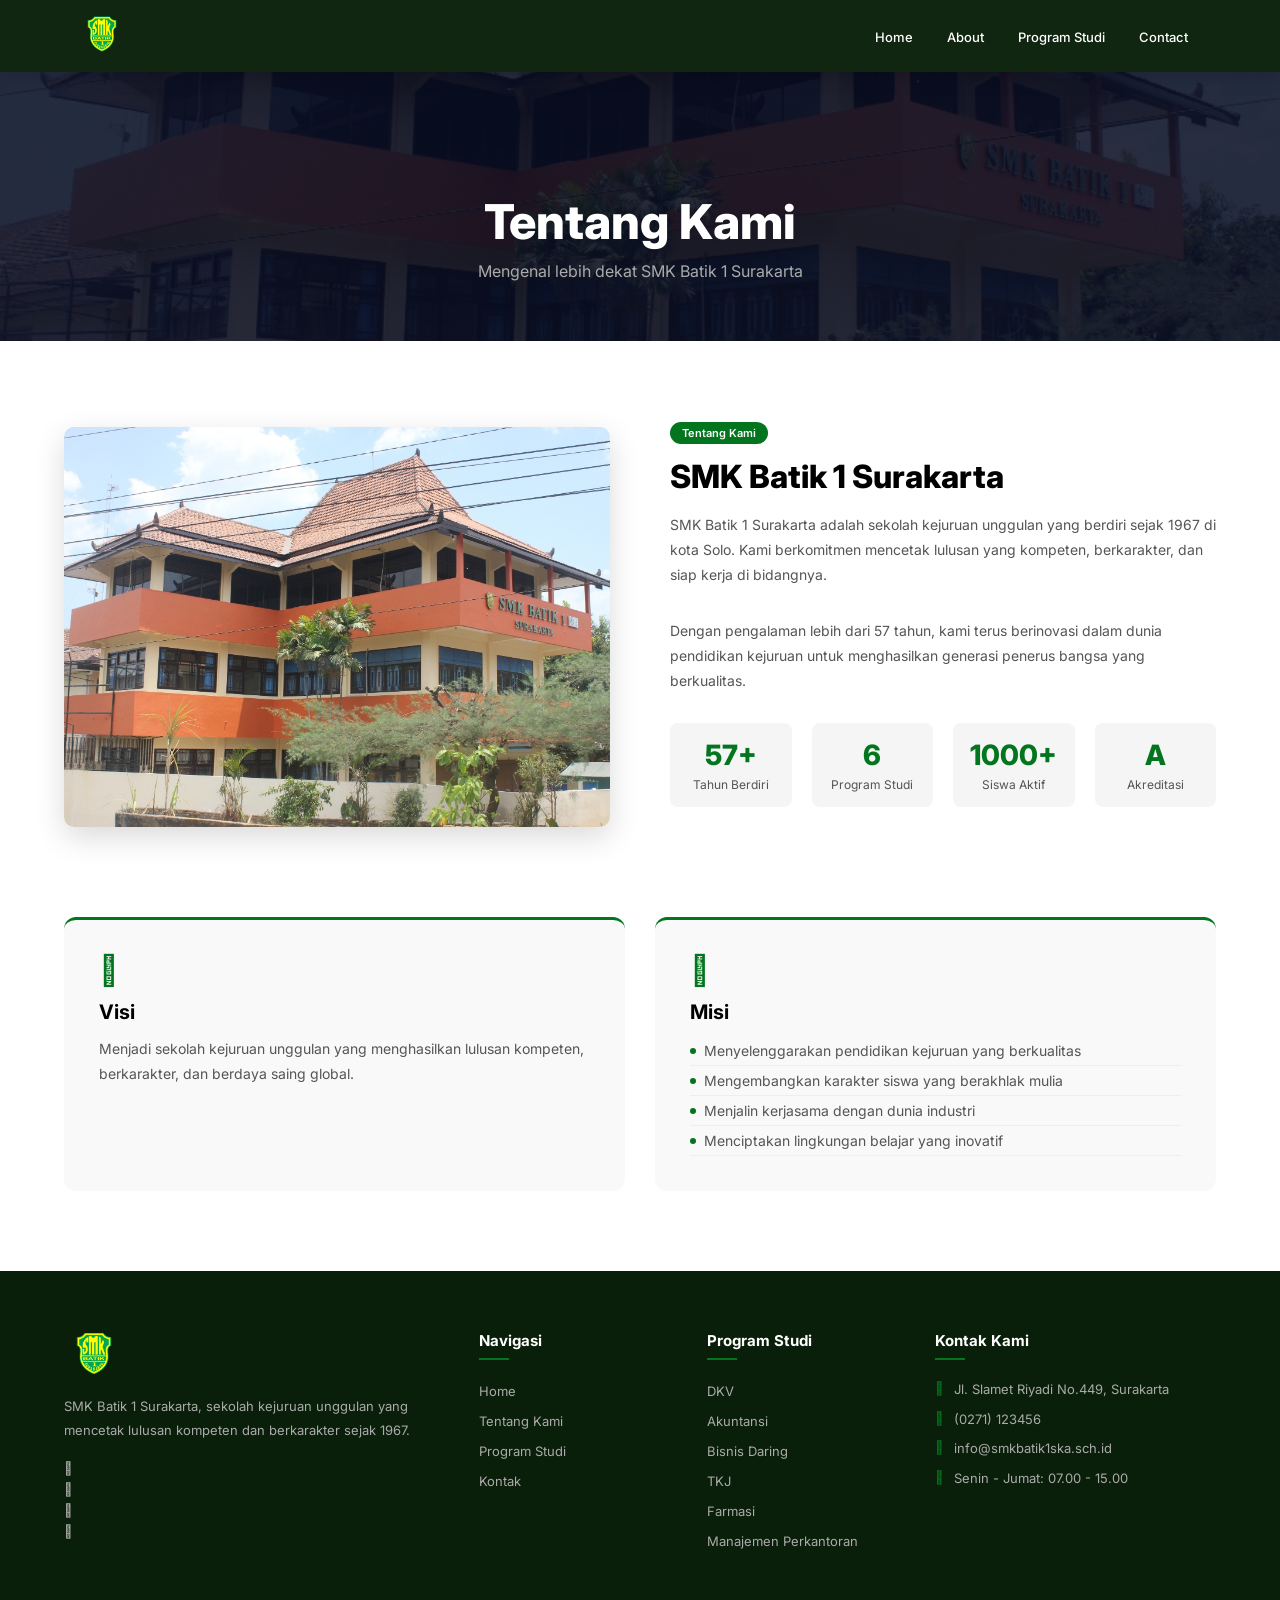
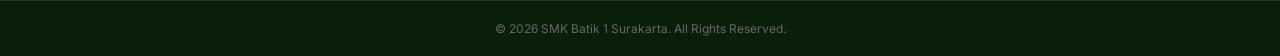
==== about.html @ 140fc362 "update update" ====
<!DOCTYPE html>
<html lang="en">
<head>
    <meta charset="UTF-8">
    <meta name="viewport" content="width=device-width, initial-scale=1.0">
    <title>About - SMK Batik 1 Surakarta</title>
    <link rel="stylesheet" href="style.css">
    <link rel="icon" type="image/png" href="SMK BATIK 1 SURAKARTA.png">
    <link rel="preconnect" href="https://fonts.googleapis.com">
    <link rel="preconnect" href="https://fonts.gstatic.com" crossorigin>
    <link href="https://fonts.googleapis.com/css2?family=Inter:wght@300;400;600;700;800&display=swap" rel="stylesheet">
    <link rel="stylesheet" href="https://cdnjs.cloudflare.com/ajax/libs/font-awesome/6.5.0/css/all.min.css">
</head>
<body>

    <nav>
        <a href="index.html"><img src="SMK BATIK 1 SURAKARTA.png" alt="Logo"></a>
        <div class="nav-links">
            <ul>
                <li><a href="index.html">Home</a></li>
                <li><a href="about.html">About</a></li>
                <li><a href="services.html">Program Studi</a></li>
                <li><a href="contact.html">Contact</a></li>
            </ul>
        </div>
    </nav>

    <section class="page-hero">
        <h1>Tentang Kami</h1>
        <p>Mengenal lebih dekat SMK Batik 1 Surakarta</p>
    </section>

    <section class="about-page">
        <div class="about-content">
            <div class="about-left">
                <img src="20327974-9.jpg" alt="SMK Batik 1 Surakarta">
            </div>
            <div class="about-right">
                <span class="about-tag">Tentang Kami</span>
                <h2>SMK Batik 1 Surakarta</h2>
                <p>SMK Batik 1 Surakarta adalah sekolah kejuruan unggulan yang berdiri sejak 1967 di kota Solo. Kami berkomitmen mencetak lulusan yang kompeten, berkarakter, dan siap kerja di bidangnya.</p>
                <p>Dengan pengalaman lebih dari 57 tahun, kami terus berinovasi dalam dunia pendidikan kejuruan untuk menghasilkan generasi penerus bangsa yang berkualitas.</p>
                <div class="about-stats">
                    <div class="stat">
                        <h3>57+</h3>
                        <p>Tahun Berdiri</p>
                    </div>
                    <div class="stat">
                        <h3>6</h3>
                        <p>Program Studi</p>
                    </div>
                    <div class="stat">
                        <h3>1000+</h3>
                        <p>Siswa Aktif</p>
                    </div>
                    <div class="stat">
                        <h3>A</h3>
                        <p>Akreditasi</p>
                    </div>
                </div>
            </div>
        </div>

        <div class="visi-misi">
            <div class="visi">
                <i class="fa-solid fa-eye"></i>
                <h3>Visi</h3>
                <p>Menjadi sekolah kejuruan unggulan yang menghasilkan lulusan kompeten, berkarakter, dan berdaya saing global.</p>
            </div>
            <div class="misi">
                <i class="fa-solid fa-bullseye"></i>
                <h3>Misi</h3>
                <ul>
                    <li>Menyelenggarakan pendidikan kejuruan yang berkualitas</li>
                    <li>Mengembangkan karakter siswa yang berakhlak mulia</li>
                    <li>Menjalin kerjasama dengan dunia industri</li>
                    <li>Menciptakan lingkungan belajar yang inovatif</li>
                </ul>
            </div>
        </div>
    </section>

    <footer class="footer">
        <div class="footer-container">
            <div class="footer-col">
                <img src="SMK BATIK 1 SURAKARTA.png" alt="Logo" class="footer-logo">
                <p>SMK Batik 1 Surakarta, sekolah kejuruan unggulan yang mencetak lulusan kompeten dan berkarakter sejak 1967.</p>
                <div class="sosmed">
                    <a href="#"><i class="fa-brands fa-instagram"></i></a>
                    <a href="#"><i class="fa-brands fa-youtube"></i></a>
                    <a href="#"><i class="fa-brands fa-facebook"></i></a>
                    <a href="#"><i class="fa-brands fa-whatsapp"></i></a>
                </div>
            </div>
            <div class="footer-col">
                <h4>Navigasi</h4>
                <ul>
                    <li><a href="index.html">Home</a></li>
                    <li><a href="about.html">Tentang Kami</a></li>
                    <li><a href="services.html">Program Studi</a></li>
                    <li><a href="contact.html">Kontak</a></li>
                </ul>
            </div>
            <div class="footer-col">
                <h4>Program Studi</h4>
                <ul>
                    <li><a href="#">DKV</a></li>
                    <li><a href="#">Akuntansi</a></li>
                    <li><a href="#">Bisnis Daring</a></li>
                    <li><a href="#">TKJ</a></li>
                    <li><a href="#">Farmasi</a></li>
                    <li><a href="#">Manajemen Perkantoran</a></li>
                </ul>
            </div>
            <div class="footer-col">
                <h4>Kontak Kami</h4>
                <ul class="kontak-list">
                    <li><i class="fa-solid fa-location-dot"></i> Jl. Slamet Riyadi No.449, Surakarta</li>
                    <li><i class="fa-solid fa-phone"></i> (0271) 123456</li>
                    <li><i class="fa-solid fa-envelope"></i> info@smkbatik1ska.sch.id</li>
                    <li><i class="fa-solid fa-clock"></i> Senin - Jumat: 07.00 - 15.00</li>
                </ul>
            </div>
        </div>
        <div class="footer-bottom">
            <p>© 2026 SMK Batik 1 Surakarta. All Rights Reserved.</p>
        </div>
    </footer>

</body>
</html>
---- style.css ----
@import url('https://fonts.googleapis.com/css2?family=Inter:wght@300;400;600;700;800&display=swap');

* {
    margin: 0;
    padding: 0;
    box-sizing: border-box;
    font-family: 'Inter', sans-serif !important;
}

body {
    background-color: #ffffff;
}

html {
    scroll-behavior: smooth;
}

/* ===== HERO ===== */
.header {
    min-height: 100vh;
    width: 100%;
    background-image: linear-gradient(rgba(4,9,30,0.7), rgba(4,9,30,0.7)), url('20327974-9.jpg');
    background-size: cover;
    background-position: center;
    position: relative;
}

/* ===== NAVBAR ===== */
nav {
    display: flex;
    padding: 15px 6%;
    justify-content: space-between;
    align-items: center;
    position: sticky;
    top: 0;
    width: 100%;
    z-index: 1000;
    background: rgba(10, 31, 10, 0.97);
    backdrop-filter: blur(10px);
    box-shadow: 0 2px 20px rgba(0,0,0,0.2);
}

nav img {
    width: 50px;
}

.nav-links ul li {
    list-style: none;
    display: inline-block;
    padding: 8px 15px;
}

.nav-links ul li a {
    color: #fff;
    text-decoration: none;
    font-size: 13px;
    font-weight: 500;
    position: relative;
    padding-bottom: 4px;
}

/* Garis bawah animasi pas hover */
.nav-links ul li a::after {
    content: '';
    position: absolute;
    bottom: 0;
    left: 0;
    width: 0;
    height: 2px;
    background: #03751e;
    transition: 0.3s ease;
}

.nav-links ul li a:hover::after {
    width: 100%;
}

.text-box {
    text-align: center;
    position: absolute;
    top: 50%;
    left: 50%;
    transform: translate(-50%, -50%);
    width: 100%;
}

.text-box h1 {
    color: white;
    font-size: 72px;
    font-weight: 800;
}

.text-box p {
    color: rgb(198, 198, 198);
    margin-top: 10px;
    font-size: 16px;
}

.hero-btn {
    display: flex;
    justify-content: center;
    gap: 15px;
    margin-top: 20px;
}

.btn {
    display: inline-block;
    padding: 10px 25px;
    border-radius: 5px;
    text-decoration: none;
    font-size: 13px;
    font-weight: 600;
    cursor: pointer;
}

.btn.primary {
    background-color: #03751e;
    color: white;
    border: none;
}

.btn.secondary {
    background-color: transparent;
    color: white;
    border: 2px solid white;
}

/* ===== SCROLL ANIMASI ===== */
.course, .about, .berita, .testimoni {
    opacity: 0;
    transform: translateY(40px);
    transition: opacity 0.7s ease, transform 0.7s ease;
}

.course.visible, .about.visible, .berita.visible, .testimoni.visible {
    opacity: 1;
    transform: translateY(0);
}

/* ===== PROGRAM STUDI ===== */
.course {
    width: 90%;
    margin: 80px auto;
}

.course-header {
    text-align: center;
    margin-bottom: 50px;
}

.section-tag {
    display: inline-block;
    background: #f0faf3;
    color: #03751e;
    font-size: 12px;
    font-weight: 600;
    padding: 5px 14px;
    border-radius: 20px;
    border: 1px solid #03751e;
    margin-bottom: 12px;
}

.course-header h2 {
    color: #000000;
    font-size: 32px;
    font-weight: 800;
    margin-bottom: 8px;
}

.course-header p {
    color: #888888;
    font-size: 14px;
    text-align: center;
}

.course-grid {
    display: grid;
    grid-template-columns: repeat(2, 1fr);
    gap: 16px;
}

.course-card {
    display: flex;
    align-items: center;
    gap: 20px;
    padding: 20px 25px;
    border-radius: 12px;
    border: 1px solid #eeeeee;
    background: #ffffff;
    transition: 0.3s ease;
    cursor: pointer;
}

.course-card:hover {
    border-color: #03751e;
    box-shadow: 0 4px 20px rgba(3,117,30,0.1);
    transform: translateX(5px);
}

.course-icon {
    width: 48px;
    height: 48px;
    background: #f0faf3;
    border-radius: 10px;
    display: flex;
    align-items: center;
    justify-content: center;
    font-size: 20px;
    color: #03751e;
    flex-shrink: 0;
    transition: 0.3s;
}

.course-card:hover .course-icon {
    background: #03751e;
    color: #ffffff;
}

.course-info {
    flex: 1;
    text-align: left;
}

.course-info h3 {
    color: #111111;
    font-size: 14px;
    font-weight: 700;
    margin-bottom: 3px;
}

.course-info p {
    color: #888888;
    font-size: 12px;
    text-align: left;
    margin: 0;
}

.course-arrow {
    color: #cccccc;
    font-size: 14px;
    transition: 0.3s;
    flex-shrink: 0;
}

.course-card:hover .course-arrow {
    color: #03751e;
    transform: translateX(4px);
}

/* ===== ABOUT ===== */
.about {
    width: 90%;
    margin: 0 auto 80px auto;
    display: flex;
    align-items: center;
    gap: 60px;
}

.about-left {
    flex: 1;
}

.about-left img {
    width: 100%;
    border-radius: 10px;
    object-fit: cover;
    height: 400px;
    box-shadow: 0 10px 30px rgba(0,0,0,0.15);
}

.about-right {
    flex: 1;
}

.about-tag {
    background: #03751e;
    color: white;
    font-size: 11px;
    font-weight: 600;
    padding: 4px 12px;
    border-radius: 20px;
}

.about-right h2 {
    color: #000000;
    font-size: 32px;
    font-weight: 800;
    margin: 15px 0 15px 0;
    line-height: 1.3;
}

.about-right > p {
    color: #555555;
    font-size: 14px;
    line-height: 1.8;
    text-align: left;
    margin-bottom: 30px;
}

.about-stats {
    display: grid;
    grid-template-columns: repeat(4, 1fr);
    gap: 20px;
    margin-bottom: 30px;
}

.stat {
    text-align: center;
    padding: 15px 10px;
    border-radius: 8px;
    background: #f5f5f5;
}

.stat h3 {
    color: #03751e;
    font-size: 28px;
    font-weight: 800;
    margin: 0;
}

.stat p {
    color: #555555;
    font-size: 12px;
    margin: 5px 0 0 0;
    text-align: center;
}

/* ===== BERITA ===== */
.berita {
    width: 90%;
    margin: 0 auto 80px auto;
    text-align: center;
}

.berita h1 {
    color: #000000;
    font-size: 36px;
    font-weight: 800;
    margin-bottom: 8px;
}

.berita-sub {
    color: #666666;
    font-size: 14px;
    margin-bottom: 40px;
}

.berita-grid {
    display: grid;
    grid-template-columns: repeat(3, 1fr);
    gap: 25px;
    margin-top: 20px;
}

.berita-card {
    background: #ffffff;
    border-radius: 10px;
    overflow: hidden;
    box-shadow: 0 4px 15px rgba(0,0,0,0.1);
    transition: 0.3s;
    text-align: left;
    cursor: pointer;
}

.berita-card:hover {
    transform: translateY(-5px);
    box-shadow: 0 8px 25px rgba(0,0,0,0.15);
}

.berita-img {
    width: 100%;
    height: 200px;
    background-size: cover;
    background-position: center;
}

.berita-content {
    padding: 20px;
}

.berita-tag {
    background: #03751e;
    color: white;
    font-size: 11px;
    font-weight: 600;
    padding: 4px 10px;
    border-radius: 20px;
}

.berita-content h3 {
    color: #000000;
    font-size: 16px;
    font-weight: 700;
    margin: 12px 0 8px 0;
    line-height: 1.4;
}

.berita-content p {
    color: #666666;
    font-size: 13px;
    line-height: 1.6;
    text-align: left;
    margin: 0;
}

.berita-link {
    display: inline-block;
    margin-top: 15px;
    color: #03751e;
    font-size: 13px;
    font-weight: 600;
    text-decoration: none;
}

.berita-link:hover {
    text-decoration: underline;
}

/* ===== TESTIMONI ===== */
.testimoni {
    width: 90%;
    margin: 0 auto 80px auto;
    text-align: center;
}

.testimoni-tag {
    display: inline-block;
    background: #f0faf3;
    color: #03751e;
    font-size: 11px;
    font-weight: 600;
    padding: 4px 12px;
    border-radius: 20px;
    border: 1px solid #03751e;
}

.testimoni h1 {
    color: #000000;
    font-size: 36px;
    font-weight: 800;
    margin: 15px 0 8px 0;
}

.testimoni-sub {
    color: #666666;
    font-size: 14px;
    margin-bottom: 40px;
}

.testimoni-grid {
    display: grid;
    grid-template-columns: repeat(4, 1fr);
    gap: 25px;
    margin-top: 20px;
}

.testimoni-card {
    background: #ffffff;
    border-radius: 10px;
    padding: 25px;
    text-align: left;
    box-shadow: 0 4px 15px rgba(0,0,0,0.08);
    border-top: 3px solid #03751e;
    transition: 0.3s;
}

.testimoni-card:hover {
    transform: translateY(-5px);
    box-shadow: 0 8px 25px rgba(0,0,0,0.12);
}

.bintang {
    color: #f5a623;
    font-size: 16px;
    margin-bottom: 15px;
    letter-spacing: 2px;
}

.testimoni-card p {
    color: #444444;
    font-size: 13px;
    line-height: 1.8;
    text-align: left;
    margin-bottom: 20px;
    font-style: italic;
}

.alumni-info {
    display: flex;
    align-items: center;
    gap: 12px;
}

.alumni-avatar {
    width: 45px;
    height: 45px;
    border-radius: 50%;
    background: #03751e;
    color: white;
    font-size: 14px;
    font-weight: 700;
    display: flex;
    align-items: center;
    justify-content: center;
    flex-shrink: 0;
}

.alumni-info h4 {
    color: #000000;
    font-size: 14px;
    font-weight: 700;
    margin: 0 0 3px 0;
}

.alumni-info span {
    color: #888888;
    font-size: 11px;
}

/* ===== FOOTER ===== */
.footer {
    background: #0a1f0a;
    color: #ffffff;
    padding: 60px 0 0 0;
    margin-top: 80px;
}

.footer-container {
    width: 90%;
    margin: 0 auto;
    display: grid;
    grid-template-columns: 2fr 1fr 1fr 1.5fr;
    gap: 40px;
    padding-bottom: 40px;
}

.footer-logo {
    width: 60px;
    margin-bottom: 15px;
}

.footer-col p {
    color: #aaaaaa;
    font-size: 13px;
    line-height: 1.8;
    text-align: left;
    margin: 0 0 20px 0;
}

.footer-col h4 {
    color: #ffffff;
    font-size: 15px;
    font-weight: 700;
    margin-bottom: 20px;
    position: relative;
    padding-bottom: 10px;
}

.footer-col h4::after {
    content: '';
    position: absolute;
    bottom: 0;
    left: 0;
    width: 30px;
    height: 2px;
    background: #03751e;
}

.footer-col ul {
    list-style: none;
}

.footer-col ul li {
    margin-bottom: 10px;
}

.footer-col ul li a {
    color: #aaaaaa;
    text-decoration: none;
    font-size: 13px;
    transition: 0.3s;
}

.footer-col ul li a:hover {
    color: #03751e;
    padding-left: 5px;
}

.kontak-list li {
    color: #aaaaaa;
    font-size: 13px;
    margin-bottom: 12px;
    line-height: 1.5;
    display: flex;
    gap: 10px;
    align-items: flex-start;
}

.kontak-list li i {
    color: #03751e;
    margin-top: 2px;
}

.sosmed {
    display: flex;
    flex-direction: column;
    gap: 8px;
}

.sosmed a {
    color: #aaaaaa;
    text-decoration: none;
    font-size: 13px;
    transition: 0.3s;
    display: flex;
    align-items: center;
    gap: 8px;
}

.sosmed a:hover {
    color: #03751e;
}

.footer-bottom {
    border-top: 1px solid #1e3a1e;
    padding: 20px 0;
    text-align: center;
}

.footer-bottom p {
    color: #666666;
    font-size: 12px;
    text-align: center;
    margin: 0;
}

/* ===== RESPONSIVE MOBILE ===== */
@media (max-width: 768px) {

    /* Hero */
    .text-box h1 {
        font-size: 36px;
    }

    /* Jurusan - jadi 1 kolom */
    .course-grid {
        grid-template-columns: 1fr;
    }

    /* About - foto di atas, teks di bawah */
    .about {
        flex-direction: column;
        gap: 30px;
    }

    .about-left img {
        height: 250px;
    }

    /* Stats - jadi 2 kolom */
    .about-stats {
        grid-template-columns: repeat(2, 1fr);
    }

    /* Berita - jadi 1 kolom */
    .berita-grid {
        grid-template-columns: 1fr;
    }

    /* Testimoni - jadi 1 kolom */
    .testimoni-grid {
        grid-template-columns: 1fr;
    }

    /* Footer - jadi 1 kolom */
    .footer-container {
        grid-template-columns: 1fr;
        gap: 30px;
    }

    /* Navbar */
    .nav-links ul li {
        padding: 5px 8px;
    }

    .nav-links ul li a {
        font-size: 11px;
    }
}
@media (max-width: 768px) {
    .text-box h1 {
        font-size: 28px !important;
    }
}
/* ===== MITRA ===== */
.mitra {
    width: 100%;
    margin: 0 auto 80px auto;
    text-align: center;
    opacity: 0;
    transform: translateY(40px);
    transition: opacity 0.7s ease, transform 0.7s ease;
    overflow: hidden;
}

.mitra.visible {
    opacity: 1;
    transform: translateY(0);
}

.mitra-header {
    margin-bottom: 40px;
}

.mitra-header h2 {
    color: #000000;
    font-size: 32px;
    font-weight: 800;
    margin: 12px 0 8px 0;
}

.mitra-header p {
    color: #888888;
    font-size: 14px;
    text-align: center;
}

.mitra-track-wrapper {
    width: 100%;
    overflow: hidden;
    padding: 20px 0;
}

.mitra-track {
    display: flex;
    gap: 20px;
    width: max-content;
    animation: scrollMitra 20s linear infinite;
}

.mitra-track:hover {
    animation-play-state: paused;
}

@keyframes scrollMitra {
    0% { transform: translateX(0); }
    100% { transform: translateX(-50%); }
}

.mitra-card {
    width: 160px;
    height: 120px;
    background: #ffffff;
    border: 1px solid #eeeeee;
    border-radius: 12px;
    display: flex;
    flex-direction: column;
    align-items: center;
    justify-content: center;
    gap: 10px;
    flex-shrink: 0;
    cursor: pointer;
    transition: 0.3s ease;
    padding: 20px;
}

.mitra-card:hover {
    border-color: #03751e;
    box-shadow: 0 4px 20px rgba(3,117,30,0.1);
    transform: translateY(-5px);
}

.mitra-card i {
    font-size: 32px;
    color: #03751e;
}

.mitra-card p {
    color: #333333;
    font-size: 12px;
    font-weight: 600;
    text-align: center;
    margin: 0;
}

/* ===== PAGE HERO ===== */
.page-hero {
    background: linear-gradient(rgba(4,9,30,0.85), rgba(4,9,30,0.85)), url('20327974-9.jpg');
    background-size: cover;
    background-position: center;
    padding: 120px 6% 60px 6%;
    text-align: center;
}

.page-hero h1 {
    color: white;
    font-size: 48px;
    font-weight: 800;
    margin: 0;
}

.page-hero p {
    color: #aaaaaa;
    font-size: 16px;
    margin-top: 10px;
}

/* ===== ABOUT PAGE ===== */
.about-page {
    width: 90%;
    margin: 80px auto;
}

.about-content {
    display: flex;
    gap: 60px;
    align-items: center;
    margin-bottom: 80px;
}

.visi-misi {
    display: grid;
    grid-template-columns: 1fr 1fr;
    gap: 30px;
}

.visi, .misi {
    background: #f9f9f9;
    padding: 35px;
    border-radius: 12px;
    border-top: 3px solid #03751e;
}

.visi i, .misi i {
    font-size: 30px;
    color: #03751e;
    margin-bottom: 15px;
}

.visi h3, .misi h3 {
    color: #000;
    font-size: 20px;
    font-weight: 700;
    margin-bottom: 12px;
}

.visi p, .misi p {
    color: #555;
    font-size: 14px;
    line-height: 1.8;
    text-align: left;
}

.misi ul {
    list-style: none;
    padding: 0;
}

.misi ul li {
    color: #555;
    font-size: 14px;
    padding: 6px 0;
    border-bottom: 1px solid #eeeeee;
    display: flex;
    align-items: center;
    gap: 8px;
}

.misi ul li::before {
    content: '';
    width: 6px;
    height: 6px;
    background: #03751e;
    border-radius: 50%;
    flex-shrink: 0;
}

/* ===== SERVICES PAGE ===== */
.services-page {
    width: 90%;
    margin: 80px auto;
}

.services-grid {
    display: grid;
    grid-template-columns: repeat(3, 1fr);
    gap: 25px;
}

.service-card {
    background: #ffffff;
    border: 1px solid #eeeeee;
    border-radius: 12px;
    padding: 30px;
    transition: 0.3s;
    cursor: pointer;
}

.service-card:hover {
    border-color: #03751e;
    box-shadow: 0 4px 20px rgba(3,117,30,0.1);
    transform: translateY(-5px);
}

.service-icon {
    width: 55px;
    height: 55px;
    background: #f0faf3;
    border-radius: 12px;
    display: flex;
    align-items: center;
    justify-content: center;
    font-size: 22px;
    color: #03751e;
    margin-bottom: 20px;
    transition: 0.3s;
}

.service-card:hover .service-icon {
    background: #03751e;
    color: white;
}

.service-card h3 {
    color: #111;
    font-size: 16px;
    font-weight: 700;
    margin-bottom: 10px;
}

.service-card > p {
    color: #666;
    font-size: 13px;
    line-height: 1.7;
    text-align: left;
    margin-bottom: 15px;
}

.service-list {
    list-style: none;
    padding: 0;
    border-top: 1px solid #eeeeee;
    padding-top: 15px;
}

.service-list li {
    color: #555;
    font-size: 12px;
    padding: 5px 0;
    display: flex;
    align-items: center;
    gap: 8px;
}

.service-list li::before {
    content: '';
    width: 5px;
    height: 5px;
    background: #03751e;
    border-radius: 50%;
    flex-shrink: 0;
}

/* ===== CONTACT PAGE ===== */
.contact-page {
    width: 90%;
    margin: 80px auto;
}

.contact-grid {
    display: grid;
    grid-template-columns: 1fr 1.5fr;
    gap: 60px;
}

.contact-info h2, .contact-form h2 {
    color: #000;
    font-size: 24px;
    font-weight: 800;
    margin-bottom: 30px;
}

.contact-item {
    display: flex;
    gap: 15px;
    align-items: flex-start;
    margin-bottom: 25px;
}

.contact-item i {
    width: 40px;
    height: 40px;
    background: #f0faf3;
    border-radius: 8px;
    display: flex;
    align-items: center;
    justify-content: center;
    color: #03751e;
    font-size: 16px;
    flex-shrink: 0;
}

.contact-item h4 {
    color: #111;
    font-size: 13px;
    font-weight: 700;
    margin-bottom: 4px;
}

.contact-item p {
    color: #666;
    font-size: 13px;
    text-align: left;
    margin: 0;
}

.sosmed-contact {
    display: flex;
    gap: 10px;
    margin-top: 30px;
}

.sosmed-contact a {
    width: 38px;
    height: 38px;
    border-radius: 50%;
    border: 1px solid #eeeeee;
    display: flex;
    align-items: center;
    justify-content: center;
    color: #555;
    font-size: 14px;
    text-decoration: none;
    transition: 0.3s;
}

.sosmed-contact a:hover {
    background: #03751e;
    border-color: #03751e;
    color: white;
}

.form-group {
    margin-bottom: 20px;
}

.form-group label {
    display: block;
    color: #111;
    font-size: 13px;
    font-weight: 600;
    margin-bottom: 8px;
}

.form-group input,
.form-group textarea {
    width: 100%;
    padding: 12px 15px;
    border: 1px solid #eeeeee;
    border-radius: 8px;
    font-size: 13px;
    color: #333;
    outline: none;
    transition: 0.3s;
    font-family: 'Inter', sans-serif;
}

.form-group input:focus,
.form-group textarea:focus {
    border-color: #03751e;
    box-shadow: 0 0 0 3px rgba(3,117,30,0.1);
}

.form-group textarea {
    resize: vertical;
}

/* Navbar di halaman selain index */
body:not(:has(.header)) nav {
    position: relative;
    background: rgba(10, 31, 10, 0.97);
}
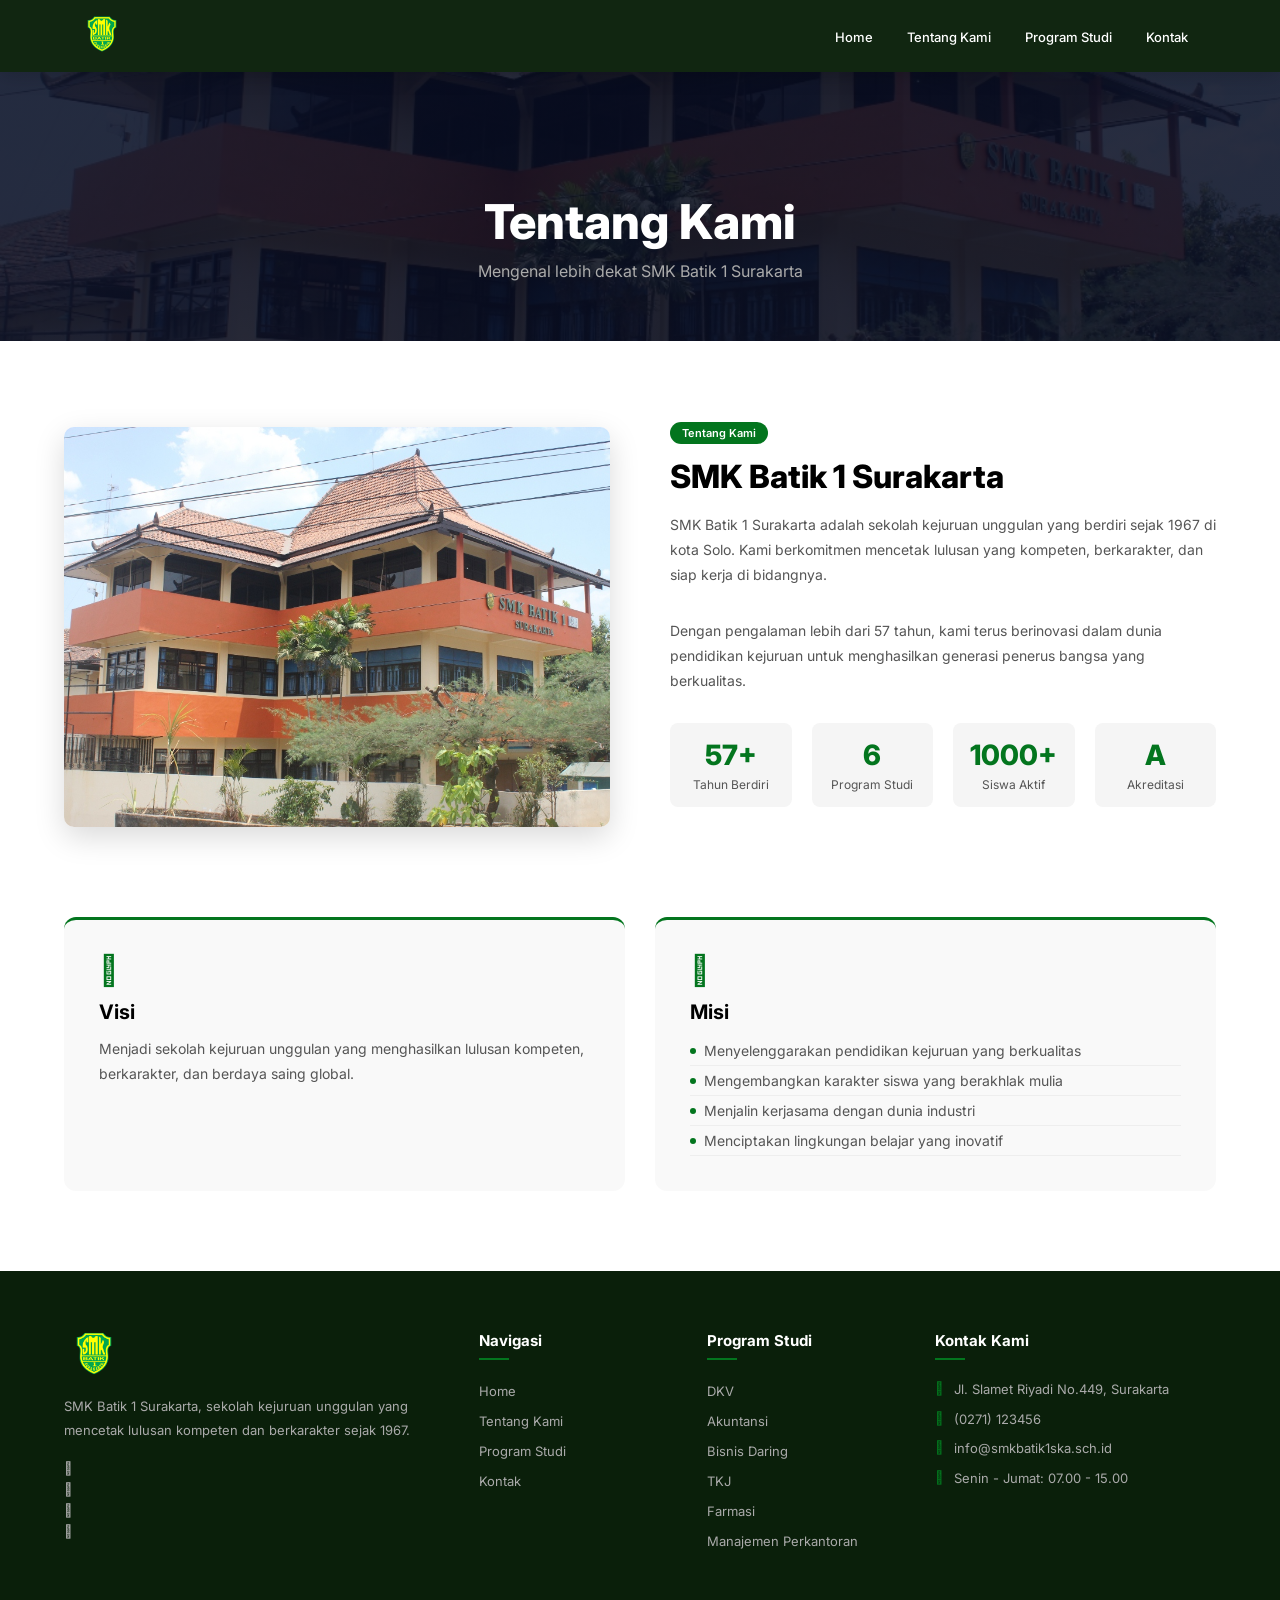
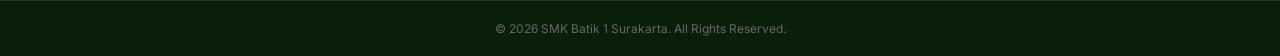
==== commit e503e99b: "update" ====
--- a/about.html
+++ b/about.html
@@ -3,7 +3,7 @@
 <head>
     <meta charset="UTF-8">
     <meta name="viewport" content="width=device-width, initial-scale=1.0">
-    <title>About - SMK Batik 1 Surakarta</title>
+    <title>Tentang Kami - SMK Batik 1 Surakarta</title>
     <link rel="stylesheet" href="style.css">
     <link rel="icon" type="image/png" href="SMK BATIK 1 SURAKARTA.png">
     <link rel="preconnect" href="https://fonts.googleapis.com">
@@ -18,9 +18,9 @@
         <div class="nav-links">
             <ul>
                 <li><a href="index.html">Home</a></li>
-                <li><a href="about.html">About</a></li>
+                <li><a href="about.html">Tentang Kami</a></li>
                 <li><a href="services.html">Program Studi</a></li>
-                <li><a href="contact.html">Contact</a></li>
+                <li><a href="contact.html">Kontak</a></li>
             </ul>
         </div>
     </nav>
--- a/style.css
+++ b/style.css
@@ -38,6 +38,7 @@
     background: rgba(10, 31, 10, 0.97);
     backdrop-filter: blur(10px);
     box-shadow: 0 2px 20px rgba(0,0,0,0.2);
+    position: relative;
 }
 
 nav img {
@@ -1079,4 +1080,73 @@
 body:not(:has(.header)) nav {
     position: relative;
     background: rgba(10, 31, 10, 0.97);
+}
+
+/* ===== HAMBURGER ===== */
+.hamburger {
+    display: none;
+    font-size: 22px;
+    color: white;
+    cursor: pointer;
+}
+
+@media (max-width: 768px) {
+    .hamburger {
+        display: block;
+    }
+
+    .nav-links {
+        display: none;
+        position: absolute;
+        top: 100%;
+        left: 0;
+        width: 100%;
+        background: rgba(10, 31, 10, 0.97);
+        padding: 20px 6%;
+        flex-direction: column;
+    }
+
+    .nav-links.active {
+        display: block;
+    }
+
+    .nav-links ul li {
+        display: block;
+        padding: 12px 0;
+        border-bottom: 1px solid #1e3a1e;
+    }
+
+    .nav-links ul li:last-child {
+        border-bottom: none;
+    }
+}
+
+/* ===== SCROLL TO TOP ===== */
+.scroll-top {
+    position: fixed;
+    bottom: 30px;
+    right: 30px;
+    width: 45px;
+    height: 45px;
+    background: #03751e;
+    color: white;
+    border: none;
+    border-radius: 50%;
+    font-size: 16px;
+    cursor: pointer;
+    opacity: 0;
+    visibility: hidden;
+    transition: 0.3s ease;
+    z-index: 999;
+    box-shadow: 0 4px 15px rgba(3,117,30,0.4);
+}
+
+.scroll-top.visible {
+    opacity: 1;
+    visibility: visible;
+}
+
+.scroll-top:hover {
+    background: #025a17;
+    transform: translateY(-3px);
 }
